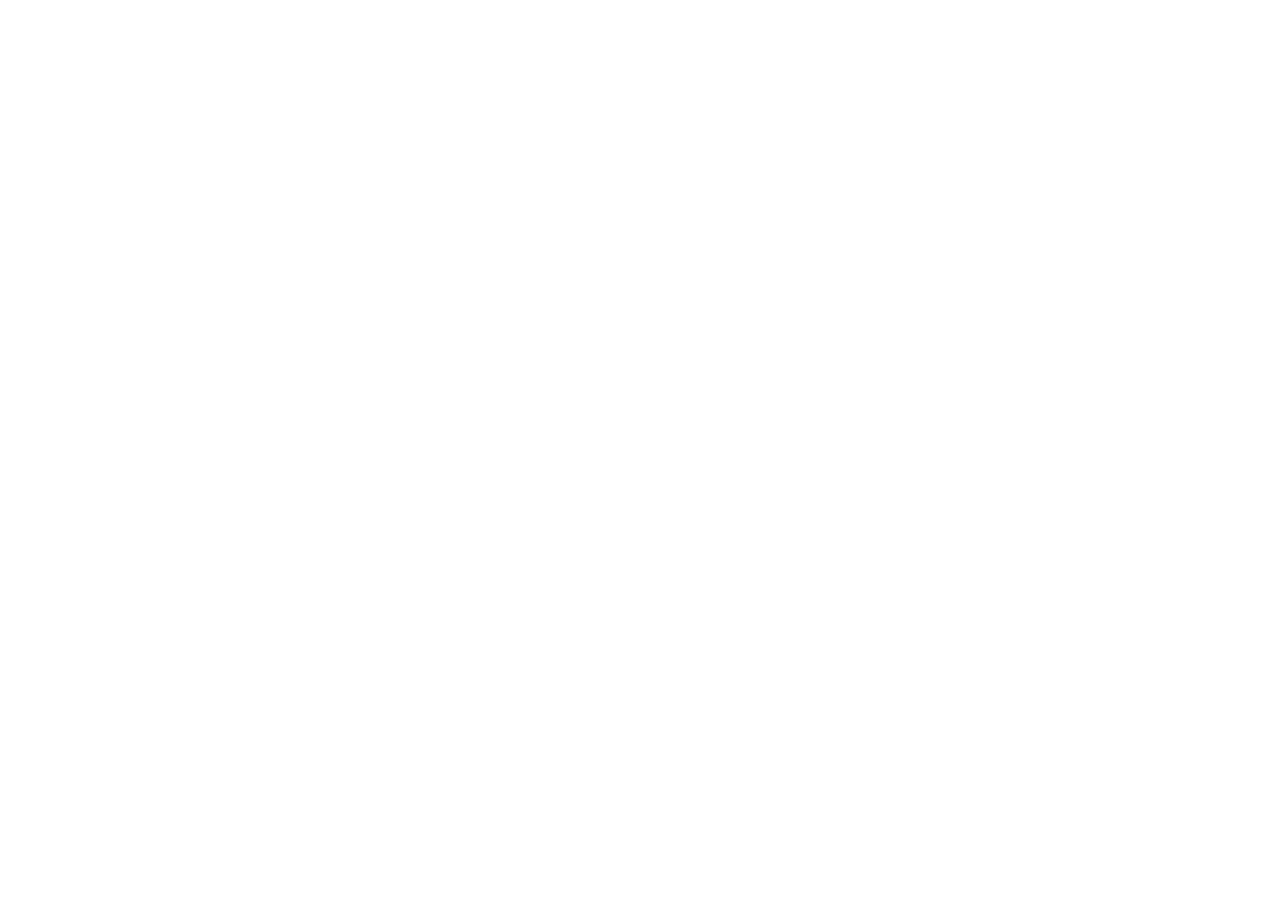
==== index.html @ c8c09e99 "Initial commit" ====
<!DOCTYPE html>
<html lang="en">

<head>
  <meta charset="utf-8">
  <meta name="viewport" content="width=device-width, initial-scale=1">
  <meta name="keywords" content="Bootstrap, lesson">
  <meta name="author" content="">
  <meta name="description" content="Simple Bootstrap Site for Homework">
  <title>Bootstrap Website for Homework</title>
  <link href="https://stackpath.bootstrapcdn.com/bootstrap/4.3.1/css/bootstrap.min.css" rel="stylesheet" integrity="sha384-ggOyR0iXCbMQv3Xipma34MD+dH/1fQ784/j6cY/iJTQUOhcWr7x9JvoRxT2MZw1T" crossorigin="anonymous">
  <link rel="stylesheet" href="https://cdnjs.cloudflare.com/ajax/libs/font-awesome/4.7.0/css/font-awesome.min.css">
  <script src="https://ajax.googleapis.com/ajax/libs/jquery/3.2.1/jquery.min.js"></script>
  <script src="https://stackpath.bootstrapcdn.com/bootstrap/4.3.1/js/bootstrap.min.js"></script>
  <link rel="stylesheet" href="styles.css">

</head>

<body>


</body>

</html>
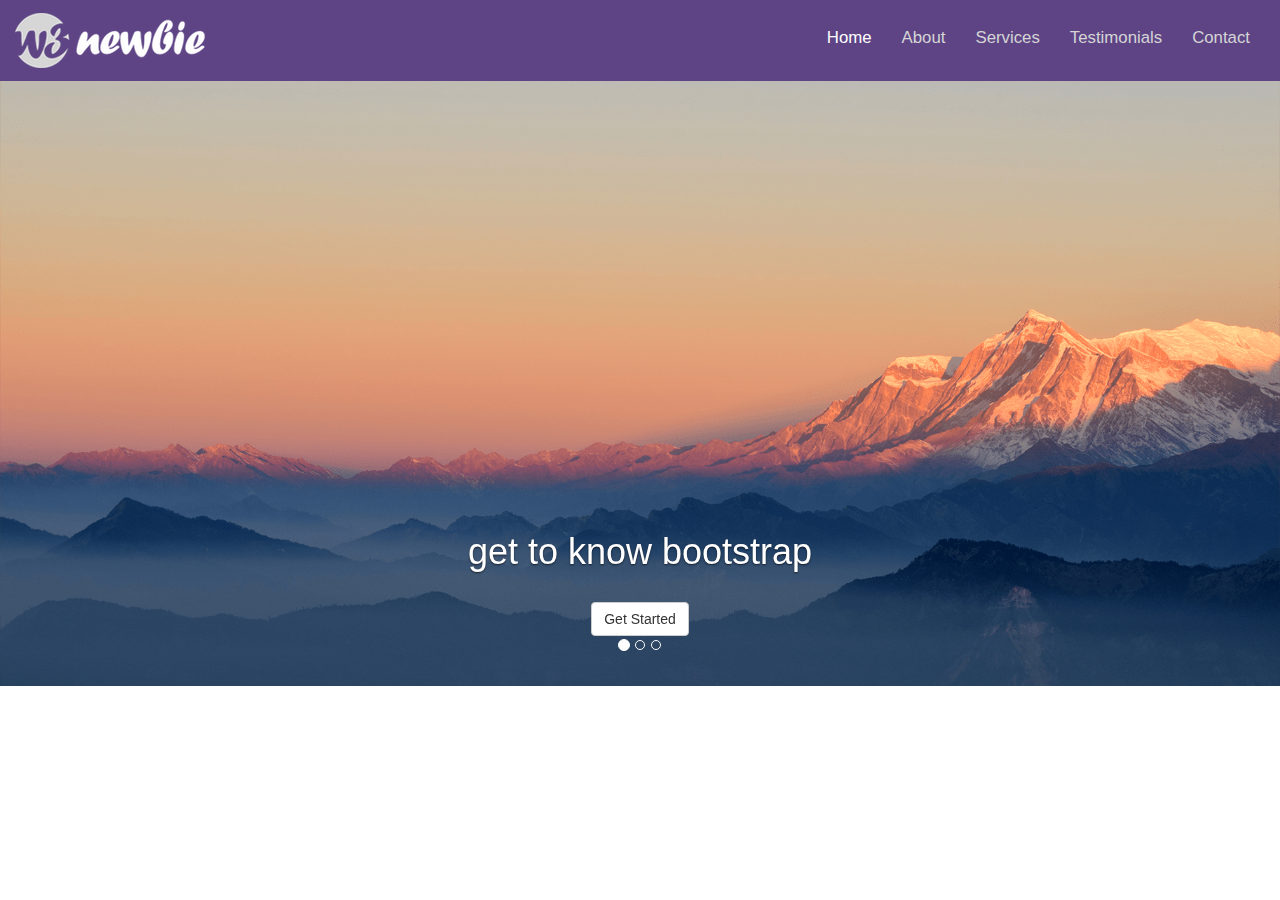
==== commit 1413d2d8: "changes" ====
--- a/index.html
+++ b/index.html
@@ -8,7 +8,7 @@
   <meta name="author" content="">
   <meta name="description" content="Simple Bootstrap Site for Homework">
   <title>Bootstrap Website for Homework</title>
-  <link href="https://stackpath.bootstrapcdn.com/bootstrap/4.3.1/css/bootstrap.min.css" rel="stylesheet" integrity="sha384-ggOyR0iXCbMQv3Xipma34MD+dH/1fQ784/j6cY/iJTQUOhcWr7x9JvoRxT2MZw1T" crossorigin="anonymous">
+  <link href="https://maxcdn.bootstrapcdn.com/bootstrap/3.3.7/css/bootstrap.min.css" rel="stylesheet">
   <link rel="stylesheet" href="https://cdnjs.cloudflare.com/ajax/libs/font-awesome/4.7.0/css/font-awesome.min.css">
   <script src="https://ajax.googleapis.com/ajax/libs/jquery/3.2.1/jquery.min.js"></script>
   <script src="https://stackpath.bootstrapcdn.com/bootstrap/4.3.1/js/bootstrap.min.js"></script>
@@ -17,6 +17,51 @@
 </head>
 
 <body>
+  <nav class="navbar navbar-inverse">
+    <div class="container-fluid">
+      <div class="navbar-header">
+        <button type="button" class="navbar-toggle" data-toggle="collapse" data-target="#myNavbar">
+          <span class="icon-bar"></span>
+          <span class="icon-bar"></span>
+          <span class="icon-bar"></span>
+        </button>
+        <a class="navbar-brand" href="#"><img src="img/w3newbie.png"></a>
+      </div>
+      <div class="collapse navbar-collapse" id="myNavbar">
+        <ul class="nav navbar-nav navbar-right">
+          <li class="active"><a href="#">Home</a></li>
+          <li><a href="#">About</a></li>
+          <li><a href="#">Services</a></li>
+          <li><a href="#">Testimonials</a></li>
+          <li><a href="#">Contact</a></li>
+        </ul>
+
+      </div>
+
+    </div>
+  </nav>
+
+  <div id="myCarousel" class="carousel slide" data-ride="carousel">
+    <ol class="carousel-indicators">
+      <li data-target="#myCarousel" data-slide-to="0" class="active"></li>
+      <li data-target="#myCarousel" data-slide-to="1"></li>
+      <li data-target="#myCarousel" data-slide-to="2"></li>
+    </ol>
+    <div class="carousel-inner" role="listbox">
+      <div class="item active">
+        <img src="img/mountains.png">
+      <div class="carousel-caption">
+        <h1>get to know bootstrap</h1>
+        <br>
+        <button type="button" class="btn btn-default">Get Started</button>
+      </div>
+    </div> <!--- End Active -->
+    <div class="item">
+      <img src="img/snow.png">
+    </div>
+    </div>
+
+  </div> <!--- End Slider -->
 
 
 </body>
--- a/styles.css
+++ b/styles.css
@@ -0,0 +1,22 @@
+
+.navbar {
+  margin-bottom: 0;
+  border-radius: 0;
+  background-color: #5E4485;
+  color: #FFF;
+  padding: 1% 0;
+  font-size: 1.2em;
+  border: 0;
+}
+.navbar-brand {
+ float: left;
+ min-height: 55px;
+ padding: 0 15px 5px;
+}
+.navbar-inverse .navbar-nav .active a, .navbar-inverse .navbar-nav .active a:focus, .navbar-inverse .navbar-nav .active a:hover {
+ color: #FFF;
+ background: #5E4485;
+}
+.navbar-inverse .navbar-nav li a {
+  color: #D5D5D5;
+}
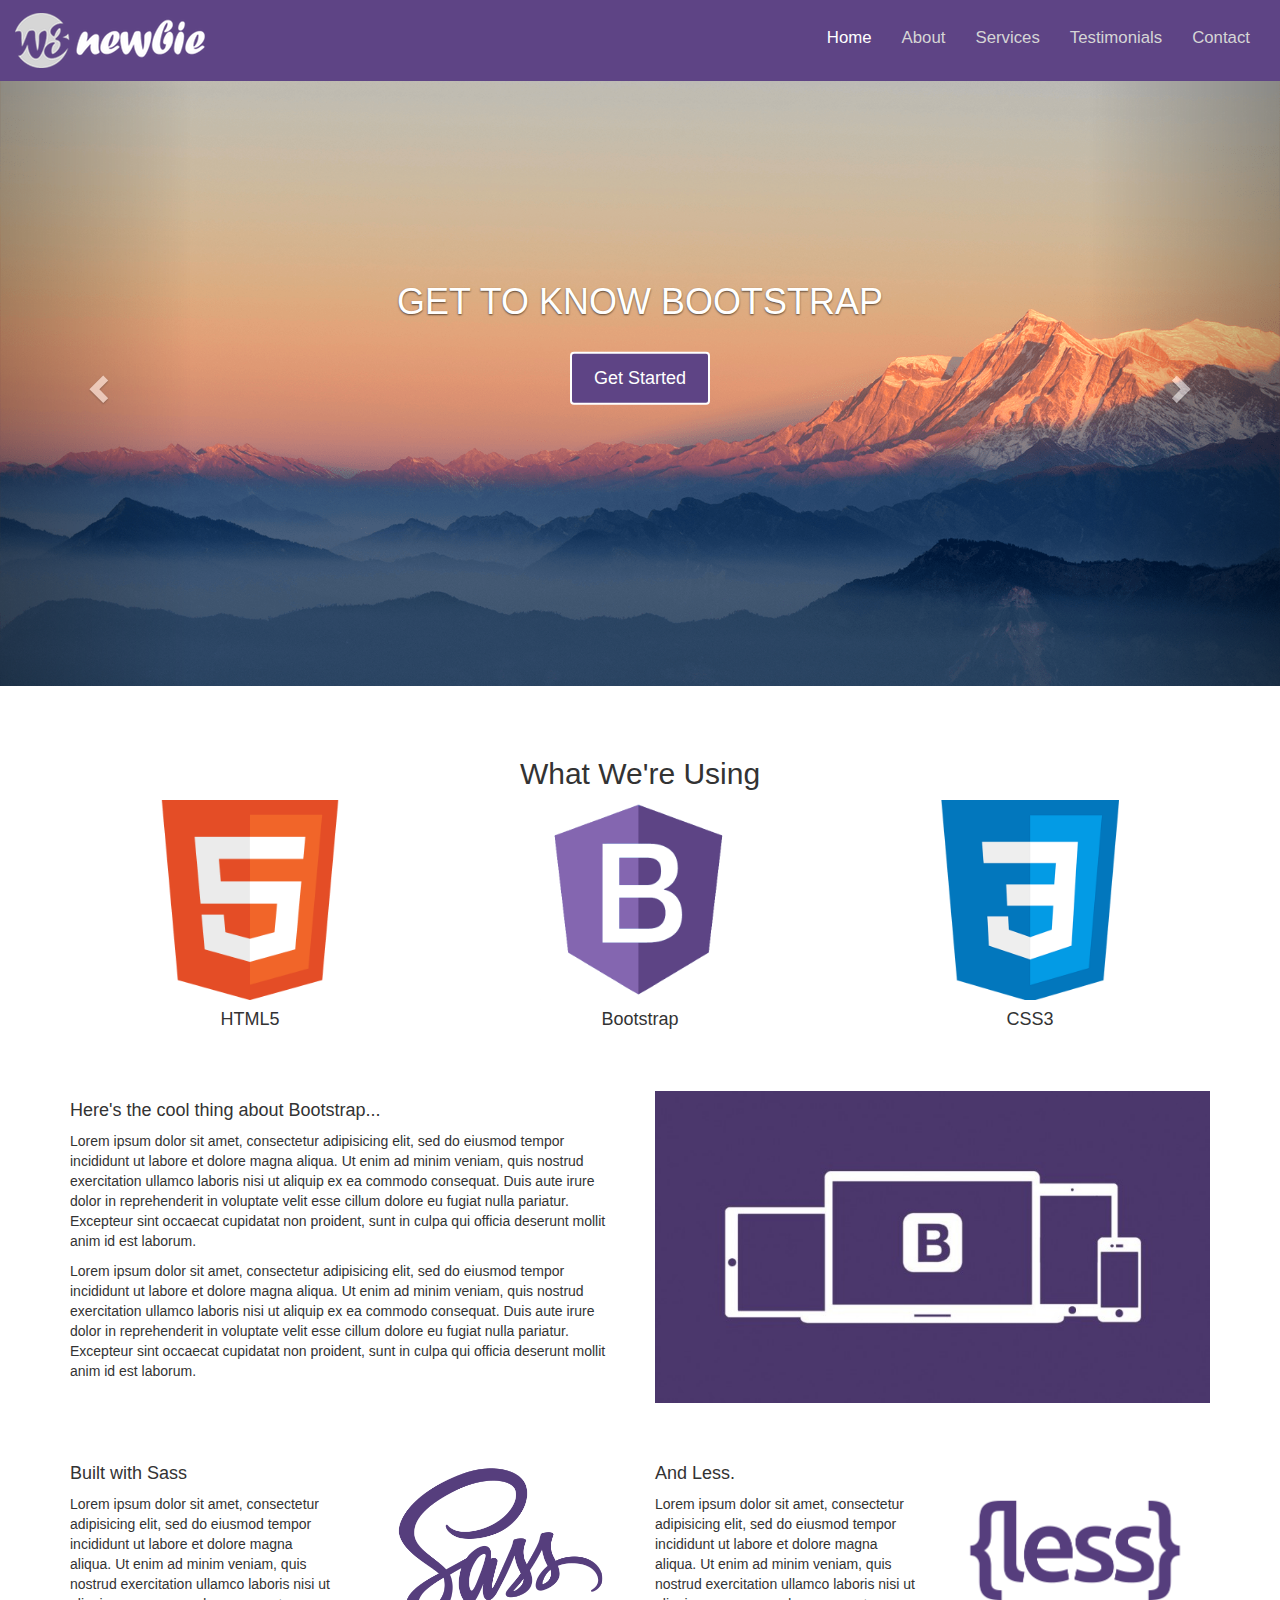
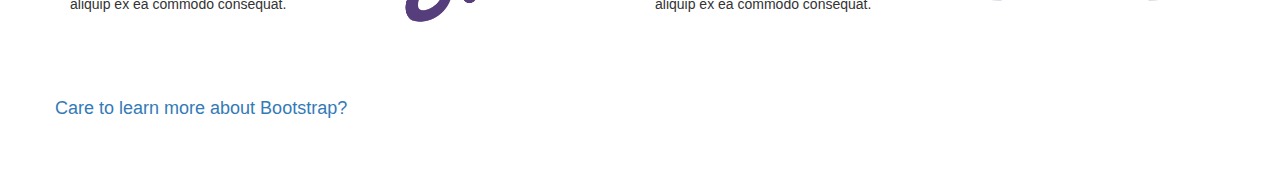
==== commit 0997f2bc: "changes" ====
--- a/index.html
+++ b/index.html
@@ -11,7 +11,7 @@
   <link href="https://maxcdn.bootstrapcdn.com/bootstrap/3.3.7/css/bootstrap.min.css" rel="stylesheet">
   <link rel="stylesheet" href="https://cdnjs.cloudflare.com/ajax/libs/font-awesome/4.7.0/css/font-awesome.min.css">
   <script src="https://ajax.googleapis.com/ajax/libs/jquery/3.2.1/jquery.min.js"></script>
-  <script src="https://stackpath.bootstrapcdn.com/bootstrap/4.3.1/js/bootstrap.min.js"></script>
+  <script src="https://maxcdn.bootstrapcdn.com/bootstrap/3.3.7/js/bootstrap.min.js"></script>
   <link rel="stylesheet" href="styles.css">
 
 </head>
@@ -54,15 +54,119 @@
         <h1>get to know bootstrap</h1>
         <br>
         <button type="button" class="btn btn-default">Get Started</button>
-      </div>
-    </div> <!--- End Active -->
+     </div>
+     </div> <!--- End Active -->
     <div class="item">
       <img src="img/snow.png">
     </div>
+    <div class="item">
+      <img src="img/red.png">
+    </div>
+    <!---Start Slider Controls-->
+    <a class="left carousel-control" href="#myCarousel" role="button" data-slide="prev">
+      <span class="glyphicon glyphicon-chevron-left" aria-hidden="true"></span>
+      <span class="sr-only">Previous</span>
+    </a>
+    <a class="right carousel-control" href="#myCarousel" role="button" data-slide="next">
+      <span class="glyphicon glyphicon-chevron-right" aria-hidden="true"></span>
+      <span class="sr-only">Next</span>
+    </a>
+  </div> <!--- End Slider -->
+
+<div class="container text-center">
+  <h2>What We're Using</h2>
+  <div class="row">
+    <div class="col-sm-4">
+      <img src="img/html5.png" id="icon">
+      <h4>HTML5</h4>
+    </div>
+    <div class="col-sm-4">
+      <img src="img/bootstrap.png" id="icon">
+      <h4>Bootstrap</h4>
+    </div>
+    <div class="col-sm-4">
+      <img src="img/css3.png" id="icon">
+      <h4>CSS3</h4>
+    </div>
+  </div>
+</div>
+
+<div class="container">
+  <div class="row">
+    <div class="col-md-6">
+      <h4>Here's the cool thing about Bootstrap...</h4>
+      <p>Lorem ipsum dolor sit amet, consectetur adipisicing elit, sed do eiusmod tempor
+        incididunt ut labore et dolore magna aliqua. Ut enim ad minim veniam, quis nostrud
+        exercitation ullamco laboris nisi ut aliquip ex ea commodo consequat. Duis aute
+        irure dolor in reprehenderit in voluptate velit esse cillum dolore eu fugiat nulla
+        pariatur. Excepteur sint occaecat cupidatat non proident, sunt in culpa qui officia
+        deserunt mollit anim id est laborum.</p>
+      <p>Lorem ipsum dolor sit amet, consectetur adipisicing elit, sed do eiusmod tempor
+        incididunt ut labore et dolore magna aliqua. Ut enim ad minim veniam, quis nostrud
+        exercitation ullamco laboris nisi ut aliquip ex ea commodo consequat. Duis aute
+        irure dolor in reprehenderit in voluptate velit esse cillum dolore eu fugiat nulla
+        pariatur. Excepteur sint occaecat cupidatat non proident, sunt in culpa qui officia
+        deserunt mollit anim id est laborum.</p>
+    </div>
+    <div class="col-md-6">
+      <img src="img/bootstrap2.jpg" class="img-responsive">
+    </div>
+  </div>
+</div>
+
+<div class="container">
+  <div class="row">
+    <div class="col-lg-3 col-md-3 col-sm-6 col-xs-12">
+      <h4>Built with Sass</h4>
+      <p>Lorem ipsum dolor sit amet, consectetur adipisicing elit, sed do eiusmod tempor
+        incididunt ut labore et dolore magna aliqua. Ut enim ad minim veniam, quis nostrud
+        exercitation ullamco laboris nisi ut aliquip ex ea commodo consequat.</p>
+    </div>
+    <div class="col-lg-3 col-md-3 col-sm-6 col-xs-12">
+      <img src="img/sass.png" class="img-responsive">
+    </div>
+    <div class="col-lg-3 col-md-3 col-sm-6 col-xs-12">
+      <h4>And Less.</h4>
+      <p>Lorem ipsum dolor sit amet, consectetur adipisicing elit, sed do eiusmod tempor
+        incididunt ut labore et dolore magna aliqua. Ut enim ad minim veniam, quis nostrud
+        exercitation ullamco laboris nisi ut aliquip ex ea commodo consequat.</p>
+    </div>
+    <div class="col-lg-3 col-md-3 col-sm-6 col-xs-12">
+      <img src="img/less.png" class="img-responsive">
+    </div>
+  </div>
+</div>
+
+<div class="container">
+  <div class="row">
+    <h4><a href="hidden" data-toggle:"collapse">Care to learn more about Bootstrap?</a></h4>
+    <div id="hidden" class="collapse">
+      <h4>Here's the cool thing about Bootstrap...</h4>
+      <p>Lorem ipsum dolor sit amet, consectetur adipisicing elit, sed do eiusmod tempor
+        incididunt ut labore et dolore magna aliqua. Ut enim ad minim veniam, quis nostrud
+        exercitation ullamco laboris nisi ut aliquip ex ea commodo consequat. Duis aute
+        irure dolor in reprehenderit in voluptate velit esse cillum dolore eu fugiat nulla
+        pariatur. Excepteur sint occaecat cupidatat non proident, sunt in culpa qui officia
+        deserunt mollit anim id est laborum.</p>
+      <p>Lorem ipsum dolor sit amet, consectetur adipisicing elit, sed do eiusmod tempor
+        incididunt ut labore et dolore magna aliqua. Ut enim ad minim veniam, quis nostrud
+        exercitation ullamco laboris nisi ut aliquip ex ea commodo consequat. Duis aute
+        irure dolor in reprehenderit in voluptate velit esse cillum dolore eu fugiat nulla
+        pariatur. Excepteur sint occaecat cupidatat non proident, sunt in culpa qui officia
+        deserunt mollit anim id est laborum.</p>
+    </div>
+  </div>
+</div>
+
+<footer class="container-fluid text-center">
+  <div class="row">
+    <div class="col-sm-4">
+      
+
     </div>
 
-  </div> <!--- End Slider -->
-
+  </div>
+</footer>
 
 </body>
 
--- a/styles.css
+++ b/styles.css
@@ -20,3 +20,34 @@
 .navbar-inverse .navbar-nav li a {
   color: #D5D5D5;
 }
+.carousel-caption {
+  top: 50%;
+  transform: translateY(-50%);
+  text-transform: uppercase;
+}
+.btn {
+  font-size: 18px;
+  color: #FFF;
+  padding: 12px 22px;
+  background-color: #5E4485;
+  border: 2px solid #FFF;
+}
+@media (max-width: 600px) {
+  .carousel-caption {
+    display: none;
+  }
+  #icon {
+    max-width: 150px;
+  }
+  h4 {
+    font-size: 1.7em;
+  }
+}
+.container {
+  margin: 4% auto;
+}
+#icon {
+  max-width: 200px;
+  margin: 1% auto;
+}
+#myCarousel img {margin: 0 auto}
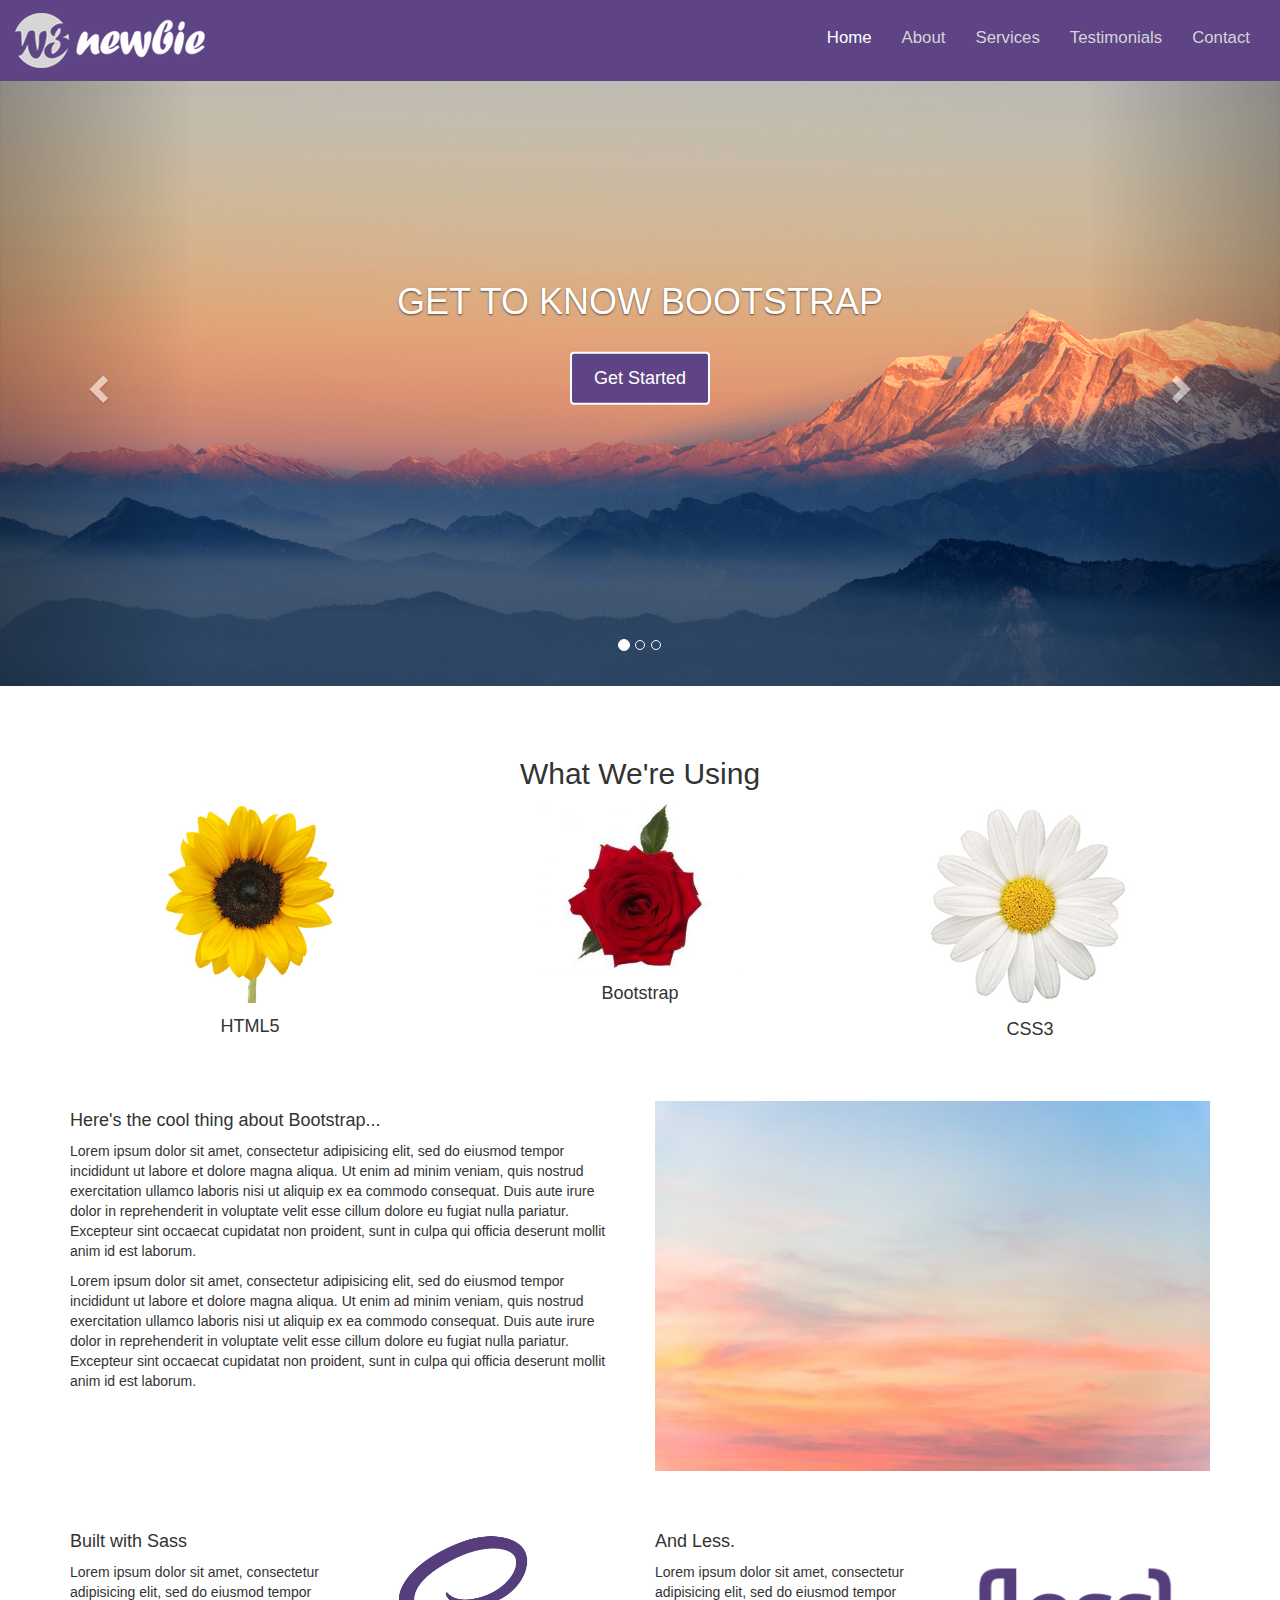
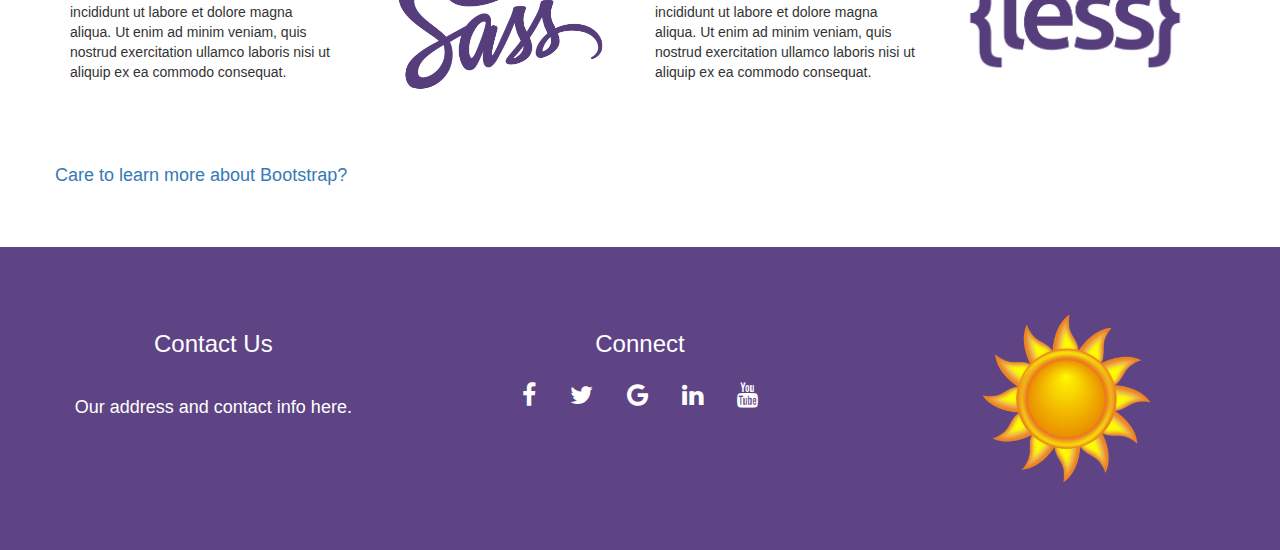
==== commit 28371cff: "big changes" ====
--- a/index.html
+++ b/index.html
@@ -30,10 +30,10 @@
       <div class="collapse navbar-collapse" id="myNavbar">
         <ul class="nav navbar-nav navbar-right">
           <li class="active"><a href="#">Home</a></li>
-          <li><a href="#">About</a></li>
-          <li><a href="#">Services</a></li>
-          <li><a href="#">Testimonials</a></li>
-          <li><a href="#">Contact</a></li>
+          <li><a href="about.html">About</a></li>
+          <li><a href="services.html">Services</a></li>
+          <li><a href="testimonials.html">Testimonials</a></li>
+          <li><a href="contact.html">Contact</a></li>
         </ul>
 
       </div>
@@ -55,7 +55,8 @@
         <br>
         <button type="button" class="btn btn-default">Get Started</button>
      </div>
-     </div> <!--- End Active -->
+     </div>
+    <!--- End Active -->
     <div class="item">
       <img src="img/snow.png">
     </div>
@@ -72,20 +73,20 @@
       <span class="sr-only">Next</span>
     </a>
   </div> <!--- End Slider -->
-
+</div>
 <div class="container text-center">
   <h2>What We're Using</h2>
   <div class="row">
     <div class="col-sm-4">
-      <img src="img/html5.png" id="icon">
+      <img src="img/sunflower.jpg" id="icon">
       <h4>HTML5</h4>
     </div>
     <div class="col-sm-4">
-      <img src="img/bootstrap.png" id="icon">
+      <img src="img/rose.jpg" id="icon">
       <h4>Bootstrap</h4>
     </div>
     <div class="col-sm-4">
-      <img src="img/css3.png" id="icon">
+      <img src="img/daisy.jpg" id="icon">
       <h4>CSS3</h4>
     </div>
   </div>
@@ -109,7 +110,7 @@
         deserunt mollit anim id est laborum.</p>
     </div>
     <div class="col-md-6">
-      <img src="img/bootstrap2.jpg" class="img-responsive">
+      <img src="img/sunset.jpg" class="img-responsive">
     </div>
   </div>
 </div>
@@ -139,7 +140,7 @@
 
 <div class="container">
   <div class="row">
-    <h4><a href="hidden" data-toggle:"collapse">Care to learn more about Bootstrap?</a></h4>
+    <h4><a href="#hidden" data-toggle="collapse">Care to learn more about Bootstrap?</a></h4>
     <div id="hidden" class="collapse">
       <h4>Here's the cool thing about Bootstrap...</h4>
       <p>Lorem ipsum dolor sit amet, consectetur adipisicing elit, sed do eiusmod tempor
@@ -161,10 +162,23 @@
 <footer class="container-fluid text-center">
   <div class="row">
     <div class="col-sm-4">
-      
+      <h3>Contact Us</h3>
+      <br>
+      <h4>Our address and contact info here.</h4>
+
 
     </div>
-
+    <div class="col-sm-4">
+      <h3>Connect</h3>
+      <a href="#" class="fa fa-facebook"></a>
+      <a href="#" class="fa fa-twitter"></a>
+      <a href="#" class="fa fa-google"></a>
+      <a href="#" class="fa fa-linkedin"></a>
+      <a href="#" class="fa fa-youtube"></a>
+    </div>
+    <div class="col-sm-4">
+    <img src="img/sun.png" class="icon">
+    </div>
   </div>
 </footer>
 
--- a/styles.css
+++ b/styles.css
@@ -32,6 +32,13 @@
   background-color: #5E4485;
   border: 2px solid #FFF;
 }
+@media (max-width: 900px) {
+  .fa {
+    font-size: 20px;
+    padding: 10px;
+
+  }
+}
 @media (max-width: 600px) {
   .carousel-caption {
     display: none;
@@ -50,4 +57,28 @@
   max-width: 200px;
   margin: 1% auto;
 }
-#myCarousel img {margin: 0 auto}
+
+
+footer {
+  width: 100%;
+  background-color: #5E4485;
+  padding: 5%;
+  color: #FFF;
+}
+.fa {
+  padding: 15px;
+  font-size: 25px;
+  color: #FFF;
+}
+.fa:hover {
+  color: #D5D5D5;
+  text-decoration: none;
+}
+.icon {
+  width: 175px;
+  height: 175px;
+}
+.content {
+  color: #5E4485;
+  font-size: 30px;
+}
